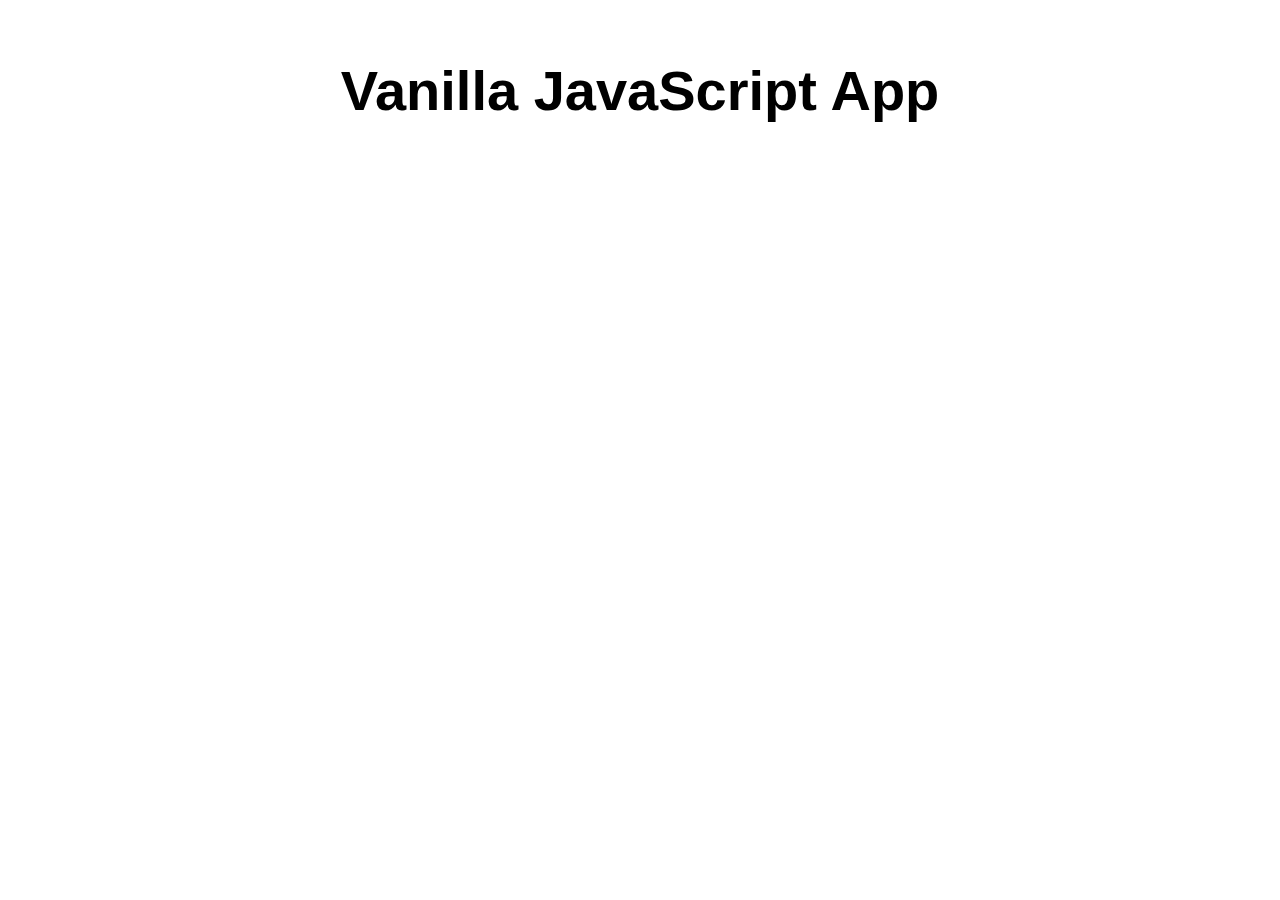
==== src/index.html @ b55ec1ef "Initial commit" ====
<!DOCTYPE html>
<html lang="en">

<head>
  <meta charset="UTF-8">
  <meta name="viewport" content="width=device-width, initial-scale=1.0">
  <link rel="stylesheet" href="styles.css">
  <title>Vanilla JavaScript App</title>
</head>

<body>
  <main>
    <h1>Vanilla JavaScript App</h1>
  </main>
</body>

</html>
---- src/styles.css ----
* {
  font-family: Arial, Helvetica, sans-serif;
}

html, body {
  margin: 0;
  border: 0;
  padding: 0;
  background-color: #fff;
}

main {
  margin: auto;
  width: 50%;
  padding: 20px;
}

main > h1 {
  text-align: center;
  font-size: 3.5em;
}
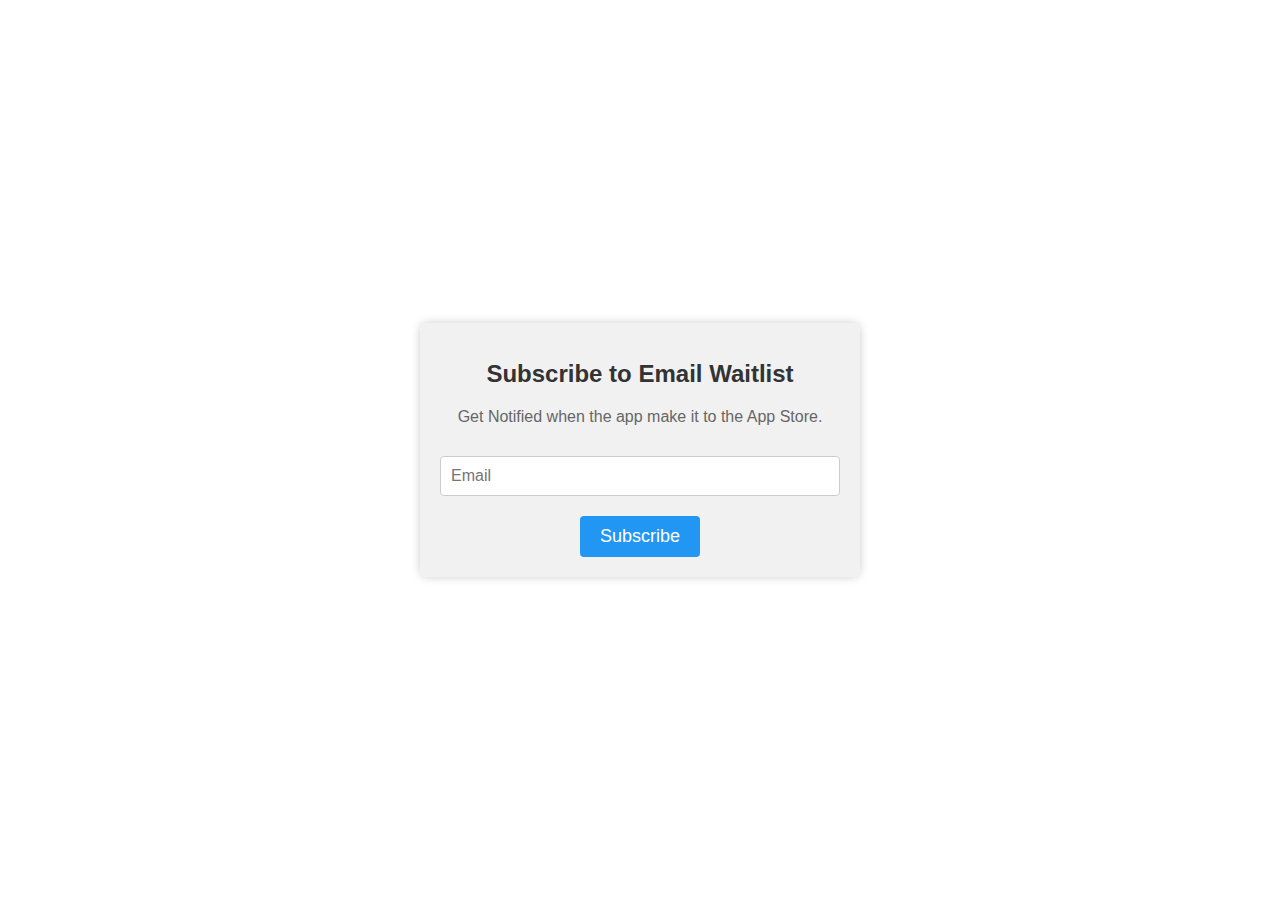
==== commit 7916f51e: "simple landing page" ====
--- a/src/index.html
+++ b/src/index.html
@@ -1,17 +1,94 @@
 <!DOCTYPE html>
 <html lang="en">
+<head>
+    <meta charset="UTF-8">
+    <meta name="viewport" content="width=device-width, initial-scale=1.0">
+    <title>Email Collection Form</title>
+    <style>
+        body {
+            margin: 0;
+            padding: 0;
+            background-image: url('https://images.pexels.com/photos/7135121/pexels-photo-7135121.jpeg?cs=srgb&dl=pexels-codioful-%28formerly-gradienta%29-7135121.jpg&fm=jpg'); /* Replace 'lion.jpg' with your lion image file path */
+            background-size: cover;
+            background-position: center;
+            background-color: rgba(255, 255, 255, 0.5); /* Adjust opacity as needed */
+            font-family: Arial, sans-serif;
+            display: flex;
+            justify-content: center;
+            align-items: center;
+            height: 100vh;
+        }
 
-<head>
-  <meta charset="UTF-8">
-  <meta name="viewport" content="width=device-width, initial-scale=1.0">
-  <link rel="stylesheet" href="styles.css">
-  <title>Vanilla JavaScript App</title>
+        .container {
+            background-color: rgba(240, 240, 240, 0.9); /* Adjust background color and opacity as needed */
+            border-radius: 8px;
+            padding: 20px;
+            box-shadow: 0px 0px 10px rgba(0, 0, 0, 0.2);
+            max-width: 400px;
+            width: 100%;
+            text-align: center;
+        }
+
+        h1 {
+            font-size: 24px;
+            margin-bottom: 20px;
+            color: #333;
+        }
+
+        p {
+            font-size: 16px;
+            margin-bottom: 30px;
+            color: #666;
+        }
+
+        label {
+            font-size: 16px;
+            display: block;
+            margin-bottom: 10px;
+            color: #333;
+        }
+
+        input[type="email"] {
+            width: 100%; /* Ensure input field spans the width of the container */
+            padding: 10px;
+            margin-bottom: 20px;
+            border: 1px solid #ccc;
+            border-radius: 4px;
+            font-size: 16px;
+            background-color: #fff;
+            box-sizing: border-box; /* Include padding and border within the width */
+        }
+
+        .btn-subscribe {
+            background-color: #2196F3;
+            color: #fff;
+            padding: 10px 20px;
+            font-size: 18px;
+            border: none;
+            border-radius: 4px;
+            cursor: pointer;
+            transition: background-color 0.3s ease;
+        }
+
+        .btn-subscribe:hover {
+            background-color: #1976D2;
+        }
+    </style>
 </head>
-
 <body>
-  <main>
-    <h1>Vanilla JavaScript App</h1>
-  </main>
+    <div class="container">
+        <h1>Subscribe to Email Waitlist</h1>
+        <p>Get Notified when the app make it to the App Store.</p>
+        
+        <form action="submit_email.php" method="POST">
+            <div class="form-group">
+                <input type="email" id="email" name="email" placeholder="Email" required pattern="[a-zA-Z0-9._%+-]+@[a-zA-Z0-9.-]+\.[a-zA-Z]{2,}">
+                <!-- The pattern attribute uses a regex to validate the email address -->
+            </div>
+            <div>
+                <button type="submit" class="btn-subscribe">Subscribe</button>
+            </div>
+        </form>
+    </div>
 </body>
-
-</html>+</html>
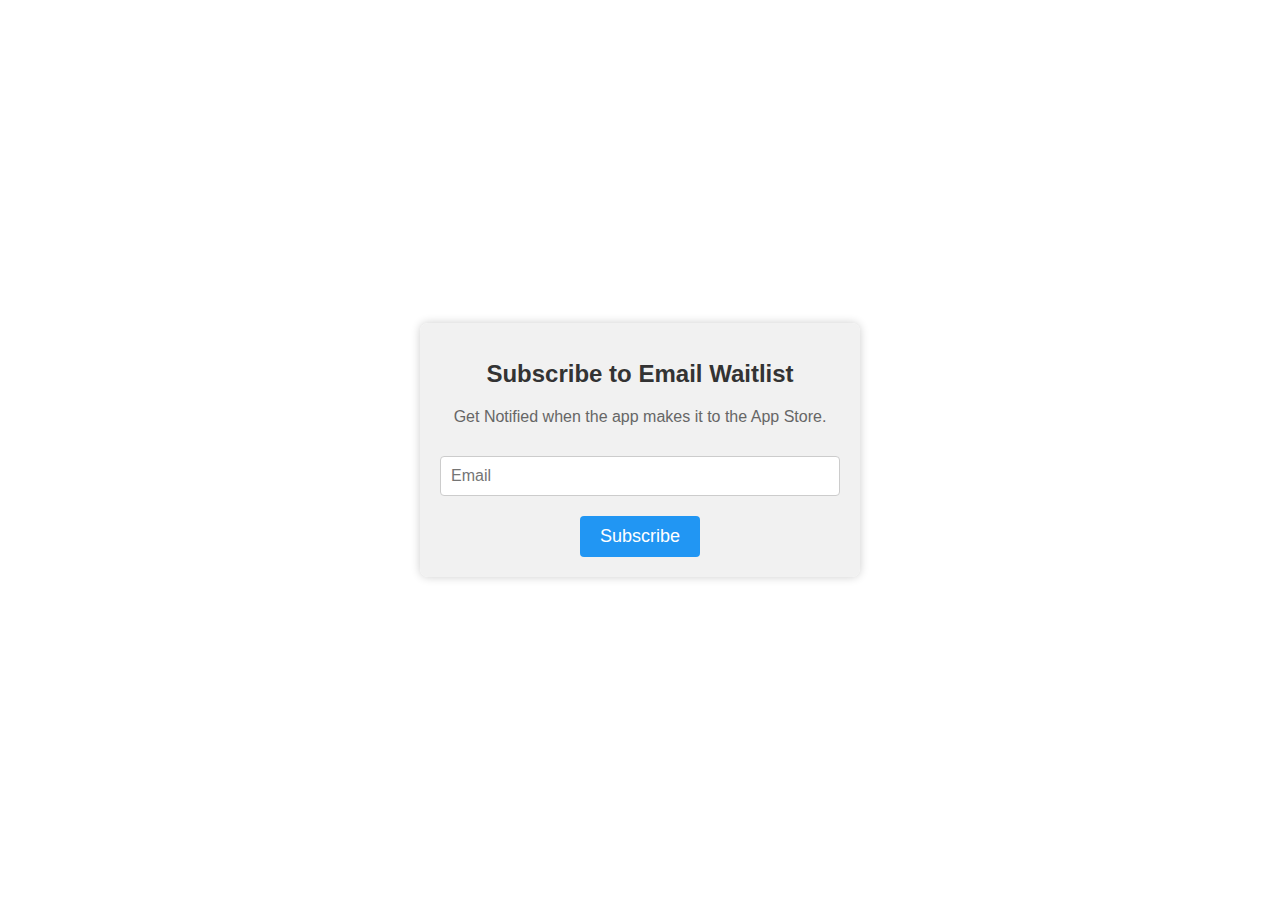
==== commit 6b214e55: "Hookup webpage with Azure Function js backend" ====
--- a/src/index.html
+++ b/src/index.html
@@ -78,17 +78,59 @@
 <body>
     <div class="container">
         <h1>Subscribe to Email Waitlist</h1>
-        <p>Get Notified when the app make it to the App Store.</p>
+        <p>Get Notified when the app makes it to the App Store.</p>
         
-        <form action="submit_email.php" method="POST">
+        <form id="subscribe-form">
             <div class="form-group">
-                <input type="email" id="email" name="email" placeholder="Email" required pattern="[a-zA-Z0-9._%+-]+@[a-zA-Z0-9.-]+\.[a-zA-Z]{2,}">
-                <!-- The pattern attribute uses a regex to validate the email address -->
+                <input type="email" id="email-input" name="email" placeholder="Email" required>
+                <!-- Remove the pattern attribute from here -->
             </div>
             <div>
-                <button type="submit" class="btn-subscribe">Subscribe</button>
+                <button type="button" id="subscribe-button" class="btn-subscribe">Subscribe</button>
             </div>
         </form>
     </div>
+
+    <script>
+        document.addEventListener('DOMContentLoaded', function() {
+            const form = document.getElementById('subscribe-form');
+            const emailInput = document.getElementById('email-input');
+
+            const subscribeButton = document.getElementById('subscribe-button');
+            subscribeButton.addEventListener('click', async function() {
+                const email = emailInput.value;
+
+                // Check if the email matches the regex pattern
+                const emailPattern = /^[a-zA-Z0-9._%+-]+@[a-zA-Z0-9.-]+\.[a-zA-Z]{2,}$/;
+                if (!emailPattern.test(email)) {
+                    alert('Please enter a valid email address.');
+                    return;
+                }
+                
+                console.log(`Email enter: "${email}"`)
+
+                try {
+                    const response = await fetch('http://localhost:7071/api/LandingPageAppFunction', {
+                        method: 'POST',
+                        headers: {
+                            'Content-Type': 'text/plain',
+                        },
+                        body: email
+                    });
+
+                    console.log(response)
+
+                    if (response.ok) {
+                        alert("Subscription success.");
+                    } else {
+                        alert(`Subscription failed. Please try again later.`);
+                    }
+                } catch (error) {
+                    console.error('Error:', error);
+                    alert(error);
+                }
+            });
+        });
+    </script>
 </body>
 </html>
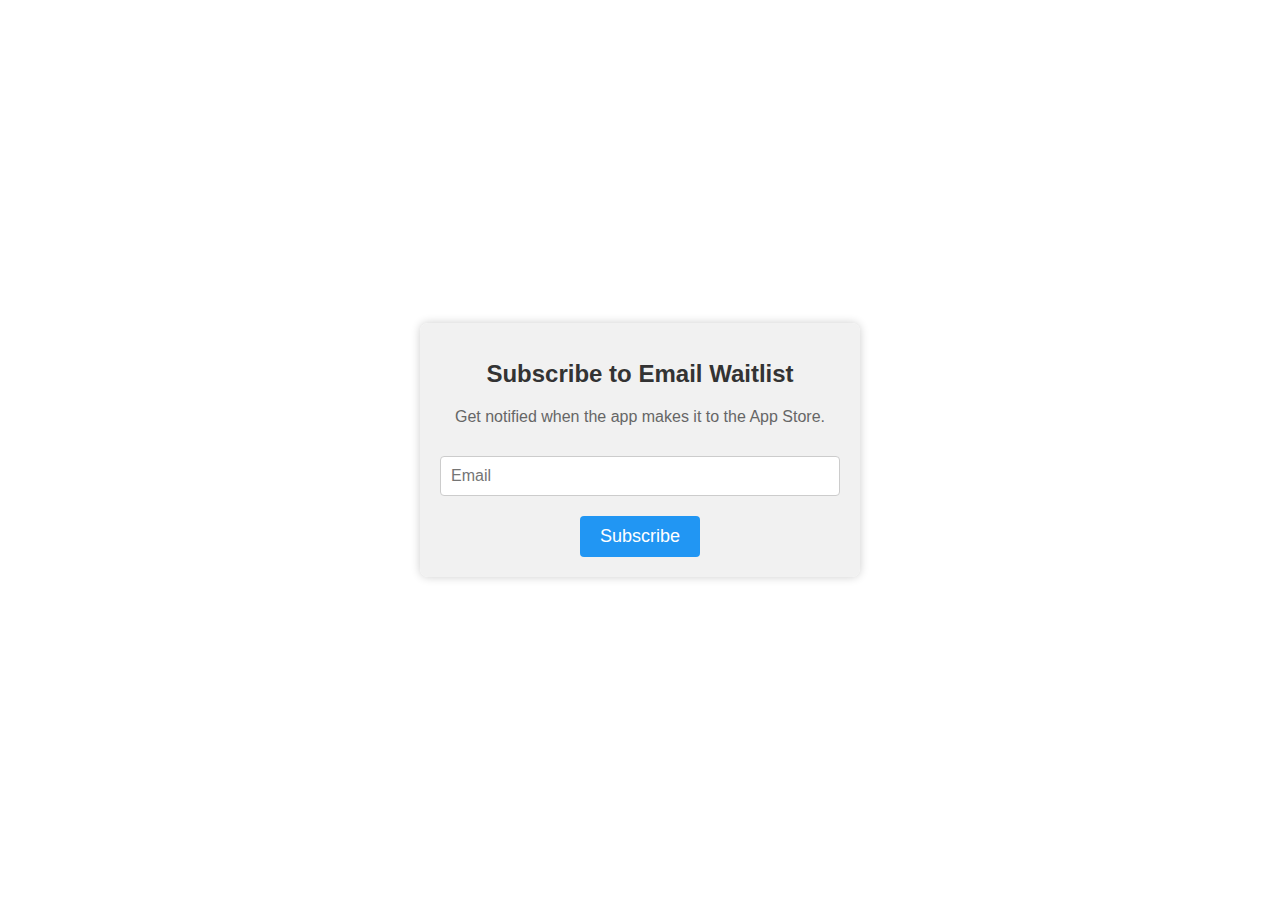
==== commit 921670b5: "update UI" ====
--- a/src/index.html
+++ b/src/index.html
@@ -78,7 +78,7 @@
 <body>
     <div class="container">
         <h1>Subscribe to Email Waitlist</h1>
-        <p>Get Notified when the app makes it to the App Store.</p>
+        <p>Get notified when the app makes it to the App Store.</p>
         
         <form id="subscribe-form">
             <div class="form-group">
